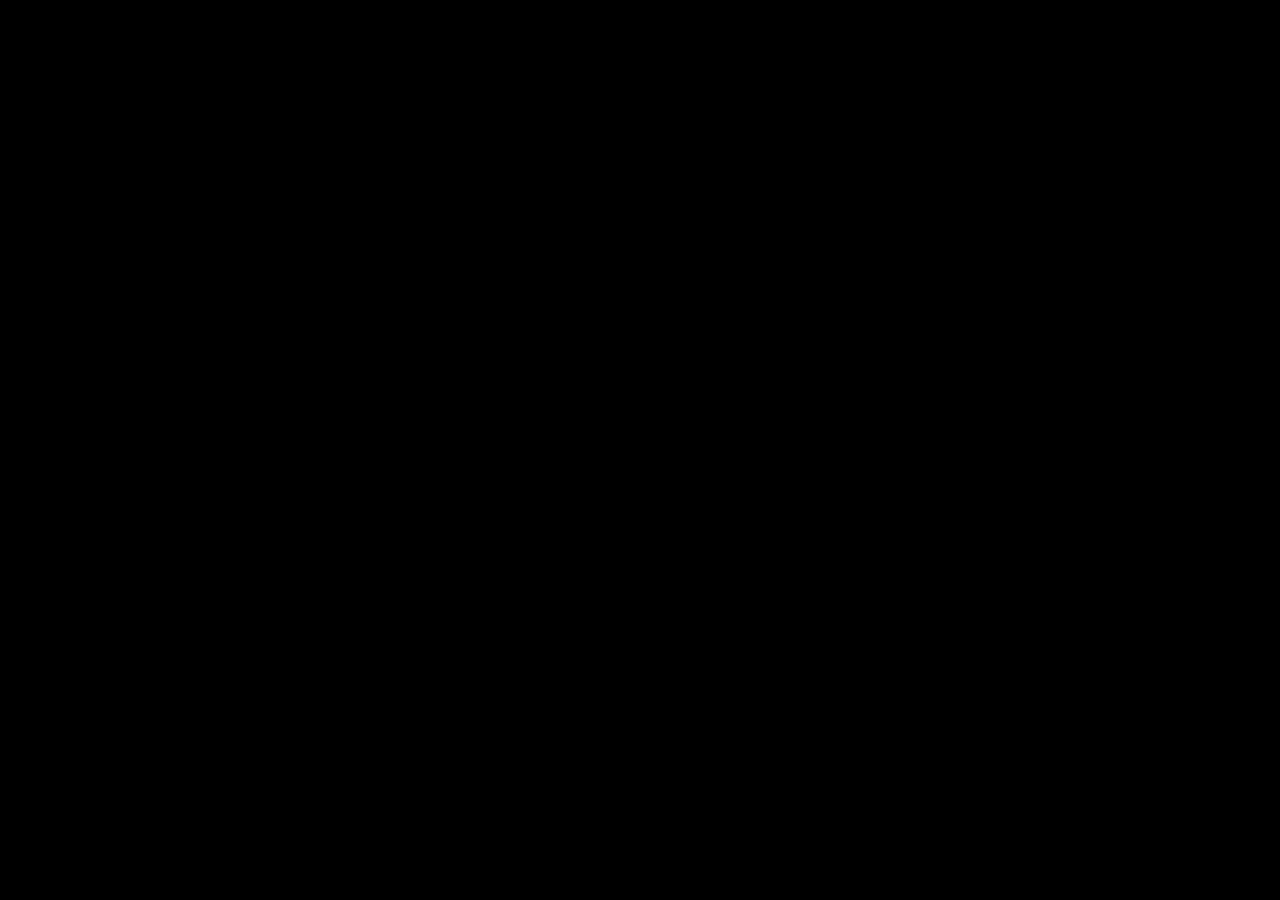
==== index.html @ 70917da4 "Keep only the APOIE hero section" ====
<!DOCTYPE html>
<html lang="pt-BR" translate="no">
  <head>
    <meta charset="UTF-8" />
    <meta name="google" content="notranslate" />
    <meta name="viewport" content="width=device-width, initial-scale=1.0, maximum-scale=1" />
    <title>Fora PT - Flávio Bolsonaro</title>
    <meta name="description" content="Frente de resgate patriota. O movimento verde e amarelo mais poderoso e conservador. Defesa da família, liberdade de expressão, armamento para o cidadão de bem, expulsão da quadrilha petista, o país de volta para você." />

    <!-- Open Graph / Facebook -->
    <meta property="og:type" content="website" />
    <meta property="og:url" content="https://ikiss.me/" />
    <meta property="og:title" content="Fora PT - Flávio Bolsonaro" />
    <meta property="og:description" content="Frente de resgate patriota. O movimento verde e amarelo mais poderoso e conservador. Defesa da família, liberdade de expressão, armamento para o cidadão de bem, expulsão da quadrilha petista, o país de volta para você." />
    <meta property="og:image" content="https://ikiss.me/opengraph.jpg?v=2" />
    <meta property="og:image:width" content="1200" />
    <meta property="og:image:height" content="630" />
    <meta property="og:site_name" content="Fora PT - Flávio Bolsonaro" />
    <meta property="og:locale" content="pt_BR" />

    <!-- Twitter -->
    <meta name="twitter:card" content="summary_large_image" />
    <meta name="twitter:url" content="https://ikiss.me/" />
    <meta name="twitter:title" content="Fora PT - Flávio Bolsonaro" />
    <meta name="twitter:description" content="Frente de resgate patriota. O movimento verde e amarelo mais poderoso e conservador. Defesa da família, liberdade de expressão, armamento para o cidadão de bem, expulsão da quadrilha petista, o país de volta para você." />
    <meta name="twitter:image" content="https://ikiss.me/opengraph.jpg?v=2" />

    <link rel="icon" type="image/png" href="/assets/flavio-bolsonaro-logo.png" />
    <link rel="shortcut icon" type="image/png" href="/assets/flavio-bolsonaro-logo.png" />
    <link rel="preconnect" href="https://fonts.googleapis.com">
    <link rel="preconnect" href="https://fonts.gstatic.com" crossorigin>
    <link href="https://fonts.googleapis.com/css2?family=Inter:wght@400;500;600;700&display=swap" rel="stylesheet">
    <!-- Color emoji webfont — fixes flag/emoji rendering on Windows -->
    <link href="https://fonts.googleapis.com/css2?family=Noto+Color+Emoji&display=swap" rel="stylesheet">
    <script type="module" crossorigin src="/assets/index-YtnfpyaZ.js"></script>
    <link rel="stylesheet" crossorigin href="/assets/index-BG_gawjj.css">
  </head>
  <body style="background:#000;color:#fff">
    <script>
      (function () {
        var redirect = sessionStorage.getItem("ikiss:redirect");
        if (redirect) {
          sessionStorage.removeItem("ikiss:redirect");
          var base = document.querySelector("base");
          var basePath = base ? base.getAttribute("href") || "/" : "/";
          var cleanBase = basePath.replace(/\/$/, "");
          var cleanRedirect = redirect.startsWith(cleanBase) ? redirect.slice(cleanBase.length) : redirect;
          if (cleanRedirect && cleanRedirect !== "/" && window.history && window.history.replaceState) {
            window.history.replaceState(null, "", basePath.replace(/\/$/, "") + cleanRedirect);
          }
        }
      })();
    </script>
    <div id="root"></div>
    <script src="/branding.js"></script>
  </body>
</html>
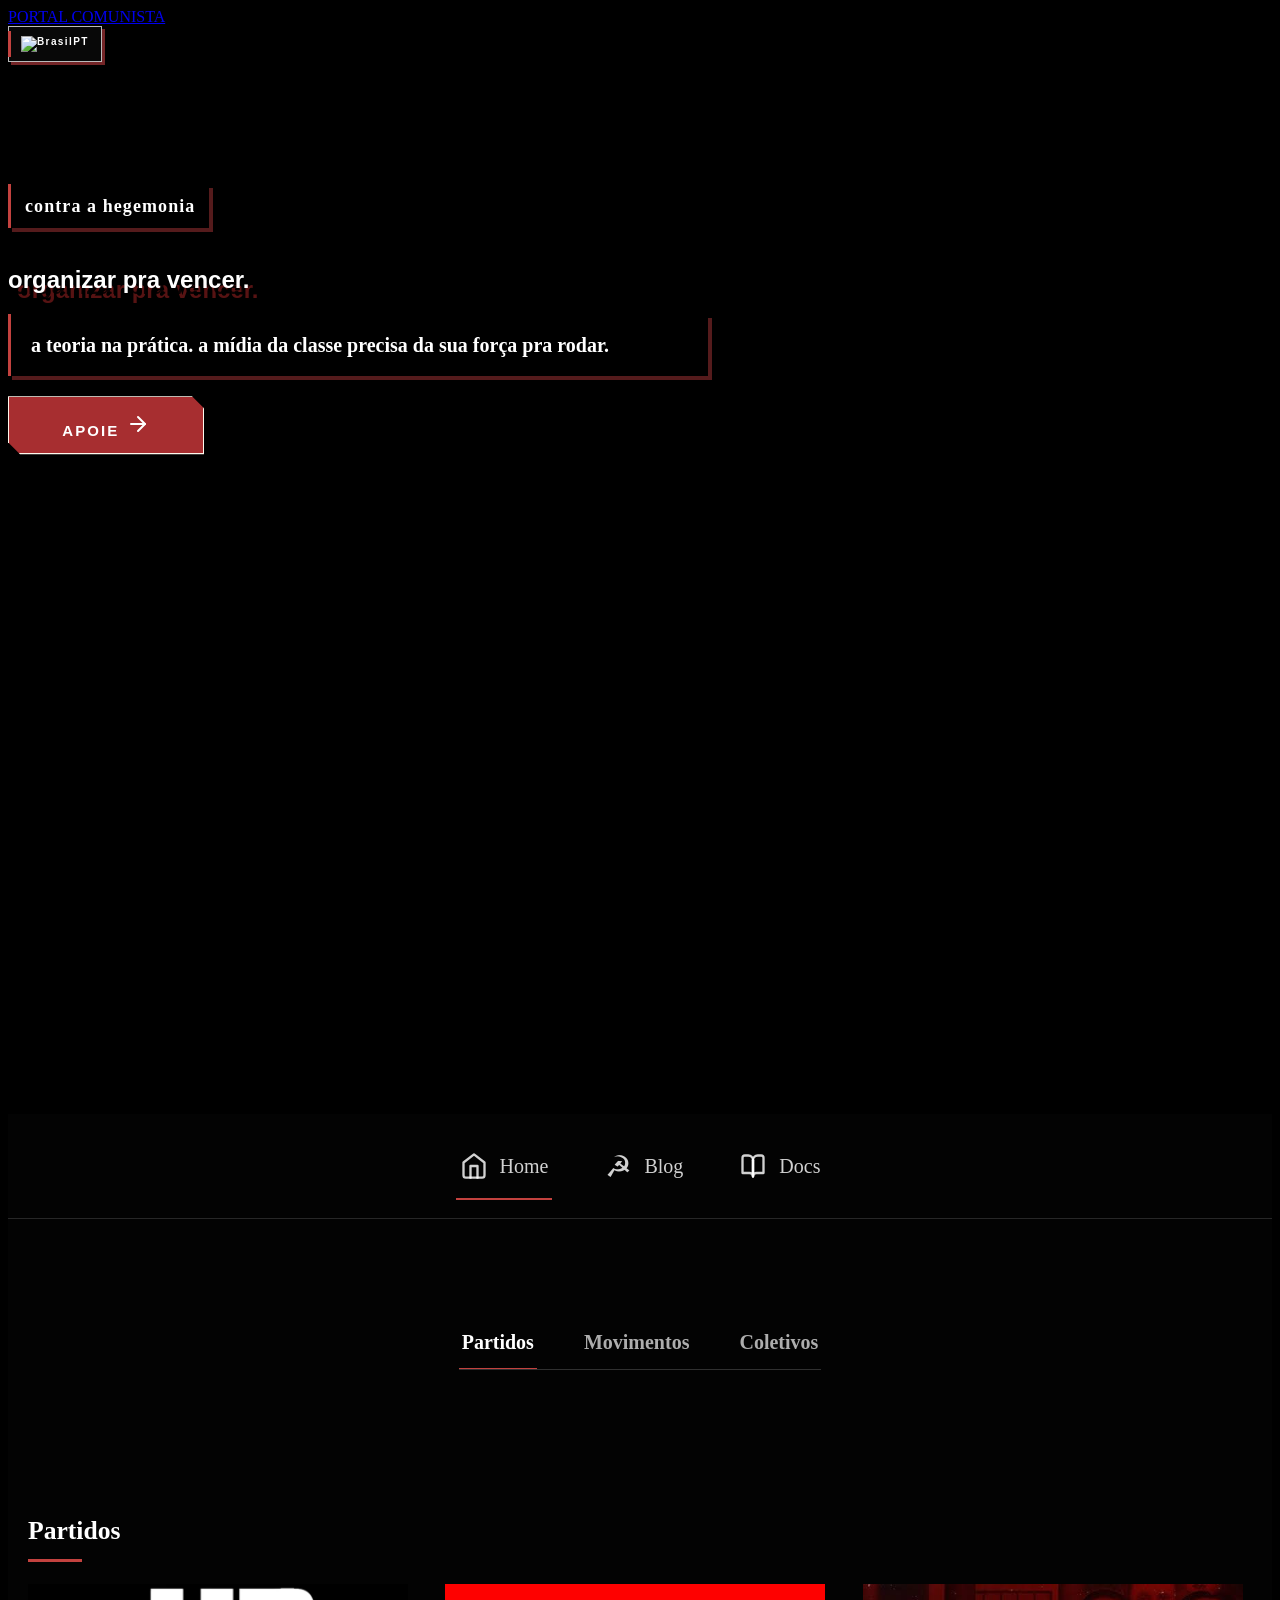
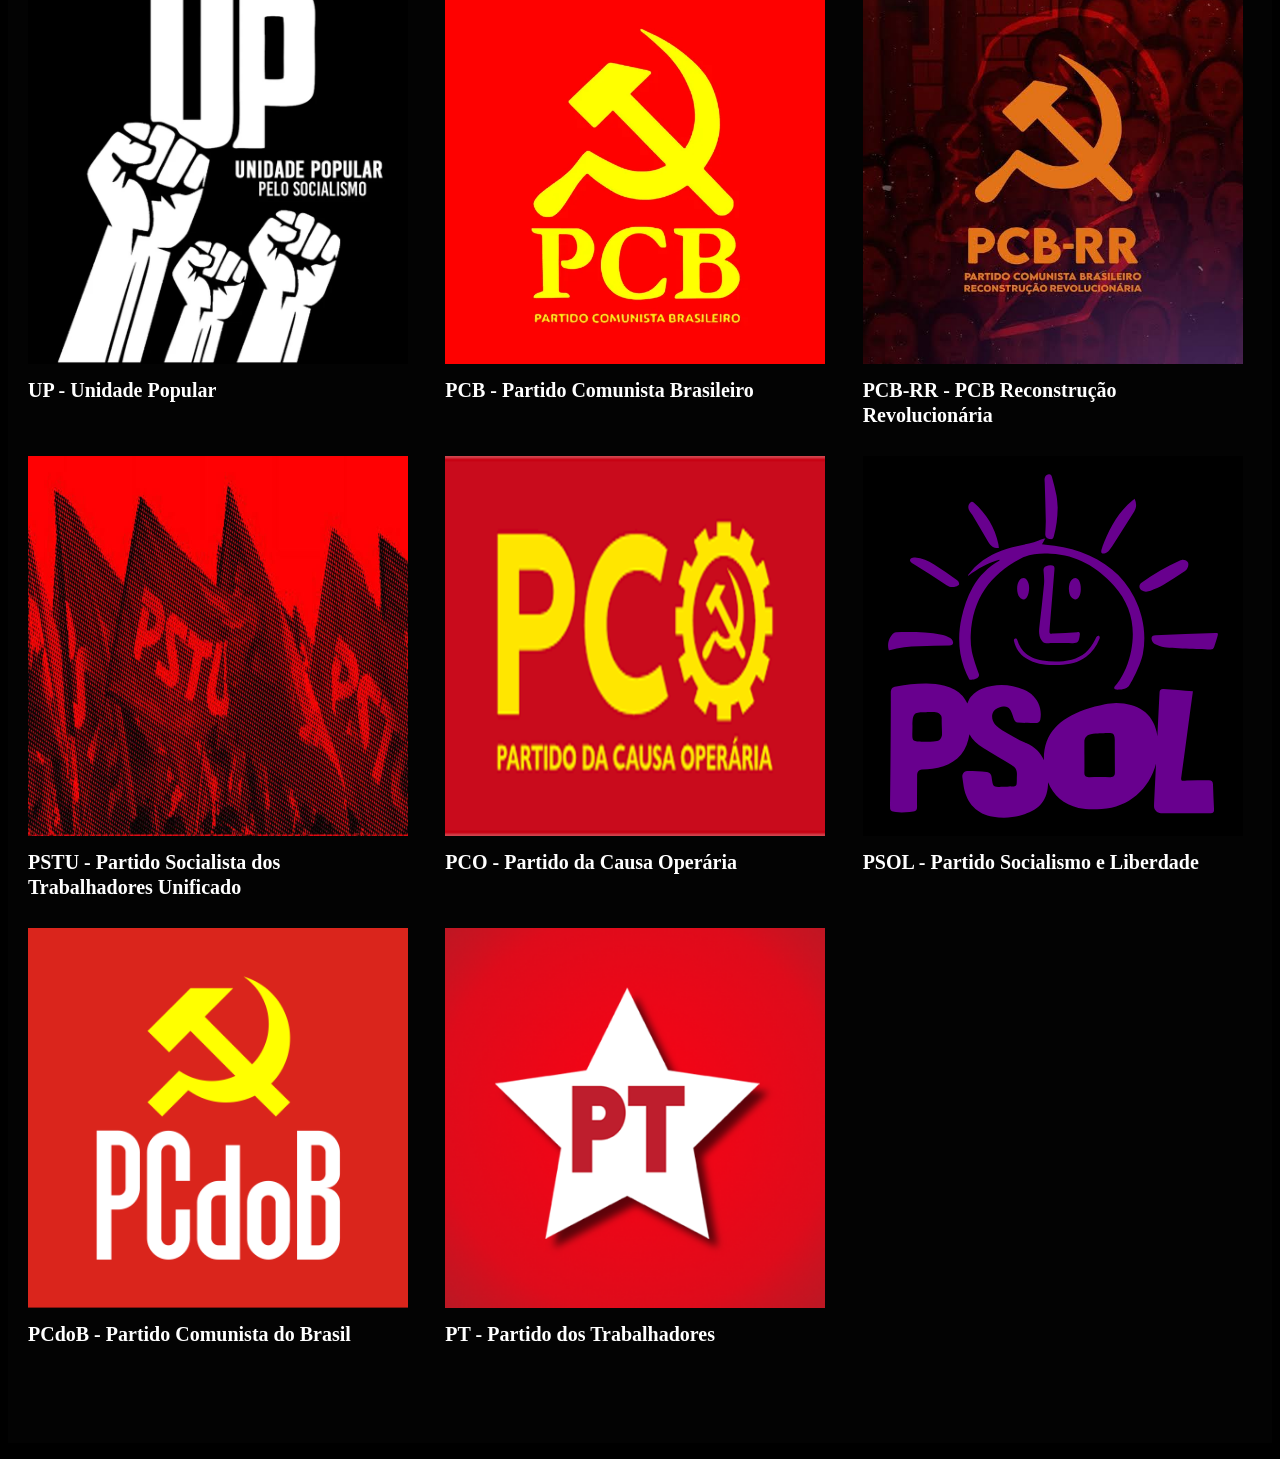
==== commit f9721e02: "Prepare CWMUNISTA site for launch" ====
--- a/index.html
+++ b/index.html
@@ -4,29 +4,32 @@
     <meta charset="UTF-8" />
     <meta name="google" content="notranslate" />
     <meta name="viewport" content="width=device-width, initial-scale=1.0, maximum-scale=1" />
-    <title>Fora PT - Flávio Bolsonaro</title>
-    <meta name="description" content="Frente de resgate patriota. O movimento verde e amarelo mais poderoso e conservador. Defesa da família, liberdade de expressão, armamento para o cidadão de bem, expulsão da quadrilha petista, o país de volta para você." />
+    <title>cwmunista ☭</title>
+    <meta name="description" content="contra a hegemonia. a teoria na prática. a mídia da classe precisa da sua força pra rodar." />
+    <link rel="canonical" href="https://cwmunista.vercel.app/" />
+    <link rel="icon" type="image/webp" href="/assets/faviconcw.webp" />
 
     <!-- Open Graph / Facebook -->
     <meta property="og:type" content="website" />
-    <meta property="og:url" content="https://ikiss.me/" />
-    <meta property="og:title" content="Fora PT - Flávio Bolsonaro" />
-    <meta property="og:description" content="Frente de resgate patriota. O movimento verde e amarelo mais poderoso e conservador. Defesa da família, liberdade de expressão, armamento para o cidadão de bem, expulsão da quadrilha petista, o país de volta para você." />
-    <meta property="og:image" content="https://ikiss.me/opengraph.jpg?v=2" />
-    <meta property="og:image:width" content="1200" />
-    <meta property="og:image:height" content="630" />
-    <meta property="og:site_name" content="Fora PT - Flávio Bolsonaro" />
+    <meta property="og:url" content="https://cwmunista.vercel.app/" />
+    <meta property="og:title" content="organizar pra vencer." />
+    <meta property="og:description" content="contra a hegemonia. a teoria na prática. a mídia da classe precisa da sua força pra rodar." />
+    <meta property="og:image" content="https://cwmunista.vercel.app/assets/cwmunista-preview.gif?v=1" />
+    <meta property="og:image:type" content="image/gif" />
+    <meta property="og:image:width" content="480" />
+    <meta property="og:image:height" content="384" />
+    <meta property="og:image:alt" content="Vídeo de fundo do CWMUNISTA em animação" />
+    <meta property="og:site_name" content="cwmunista ☭" />
     <meta property="og:locale" content="pt_BR" />
 
     <!-- Twitter -->
     <meta name="twitter:card" content="summary_large_image" />
-    <meta name="twitter:url" content="https://ikiss.me/" />
-    <meta name="twitter:title" content="Fora PT - Flávio Bolsonaro" />
-    <meta name="twitter:description" content="Frente de resgate patriota. O movimento verde e amarelo mais poderoso e conservador. Defesa da família, liberdade de expressão, armamento para o cidadão de bem, expulsão da quadrilha petista, o país de volta para você." />
-    <meta name="twitter:image" content="https://ikiss.me/opengraph.jpg?v=2" />
+    <meta name="twitter:url" content="https://cwmunista.vercel.app/" />
+    <meta name="twitter:title" content="organizar pra vencer." />
+    <meta name="twitter:description" content="contra a hegemonia. a teoria na prática. a mídia da classe precisa da sua força pra rodar." />
+    <meta name="twitter:image" content="https://cwmunista.vercel.app/assets/cwmunista-preview.gif?v=1" />
+    <meta name="twitter:image:alt" content="Vídeo de fundo do CWMUNISTA em animação" />
 
-    <link rel="icon" type="image/png" href="/assets/flavio-bolsonaro-logo.png" />
-    <link rel="shortcut icon" type="image/png" href="/assets/flavio-bolsonaro-logo.png" />
     <link rel="preconnect" href="https://fonts.googleapis.com">
     <link rel="preconnect" href="https://fonts.gstatic.com" crossorigin>
     <link href="https://fonts.googleapis.com/css2?family=Inter:wght@400;500;600;700&display=swap" rel="stylesheet">
@@ -36,21 +39,6 @@
     <link rel="stylesheet" crossorigin href="/assets/index-BG_gawjj.css">
   </head>
   <body style="background:#000;color:#fff">
-    <script>
-      (function () {
-        var redirect = sessionStorage.getItem("ikiss:redirect");
-        if (redirect) {
-          sessionStorage.removeItem("ikiss:redirect");
-          var base = document.querySelector("base");
-          var basePath = base ? base.getAttribute("href") || "/" : "/";
-          var cleanBase = basePath.replace(/\/$/, "");
-          var cleanRedirect = redirect.startsWith(cleanBase) ? redirect.slice(cleanBase.length) : redirect;
-          if (cleanRedirect && cleanRedirect !== "/" && window.history && window.history.replaceState) {
-            window.history.replaceState(null, "", basePath.replace(/\/$/, "") + cleanRedirect);
-          }
-        }
-      })();
-    </script>
     <div id="root"></div>
     <script src="/branding.js"></script>
   </body>
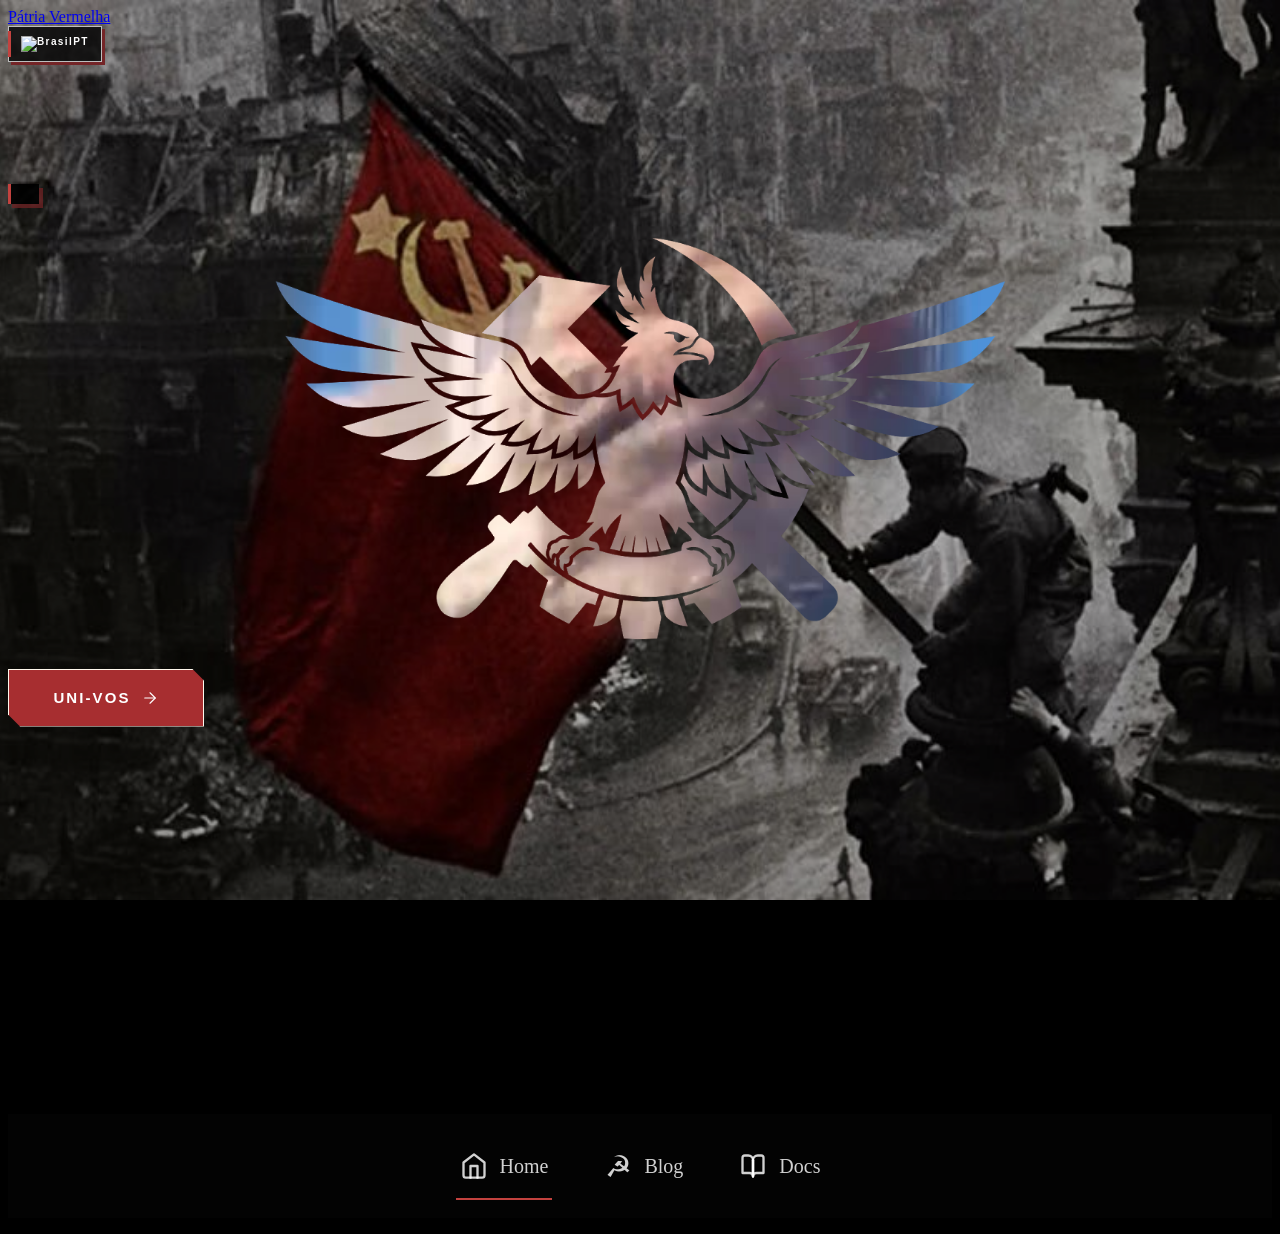
==== commit f0978431: "Fix EN CTA dialog navigation" ====
--- a/index.html
+++ b/index.html
@@ -14,6 +14,11 @@
     <meta property="og:url" content="https://cwmunista.vercel.app/" />
     <meta property="og:title" content="organizar pra vencer." />
     <meta property="og:description" content="contra a hegemonia. a teoria na prática. a mídia da classe precisa da sua força pra rodar." />
+    <meta property="og:image" content="https://cwmunista.vercel.app/assets/cwmunismo.pw.jpg?v=1" />
+    <meta property="og:image:type" content="image/jpeg" />
+    <meta property="og:image:width" content="900" />
+    <meta property="og:image:height" content="650" />
+    <meta property="og:image:alt" content="Bandeira vermelha do CWMUNISTA sobre a cidade" />
     <meta property="og:image" content="https://cwmunista.vercel.app/assets/cwmunista-preview.gif?v=1" />
     <meta property="og:image:type" content="image/gif" />
     <meta property="og:image:width" content="480" />
@@ -27,8 +32,8 @@
     <meta name="twitter:url" content="https://cwmunista.vercel.app/" />
     <meta name="twitter:title" content="organizar pra vencer." />
     <meta name="twitter:description" content="contra a hegemonia. a teoria na prática. a mídia da classe precisa da sua força pra rodar." />
-    <meta name="twitter:image" content="https://cwmunista.vercel.app/assets/cwmunista-preview.gif?v=1" />
-    <meta name="twitter:image:alt" content="Vídeo de fundo do CWMUNISTA em animação" />
+    <meta name="twitter:image" content="https://cwmunista.vercel.app/assets/cwmunismo.pw.jpg?v=1" />
+    <meta name="twitter:image:alt" content="Bandeira vermelha do CWMUNISTA sobre a cidade" />
 
     <link rel="preconnect" href="https://fonts.googleapis.com">
     <link rel="preconnect" href="https://fonts.gstatic.com" crossorigin>
@@ -40,6 +45,6 @@
   </head>
   <body style="background:#000;color:#fff">
     <div id="root"></div>
-    <script src="/branding.js"></script>
+    <script src="/branding.js?v=join-form-20261029"></script>
   </body>
 </html>
